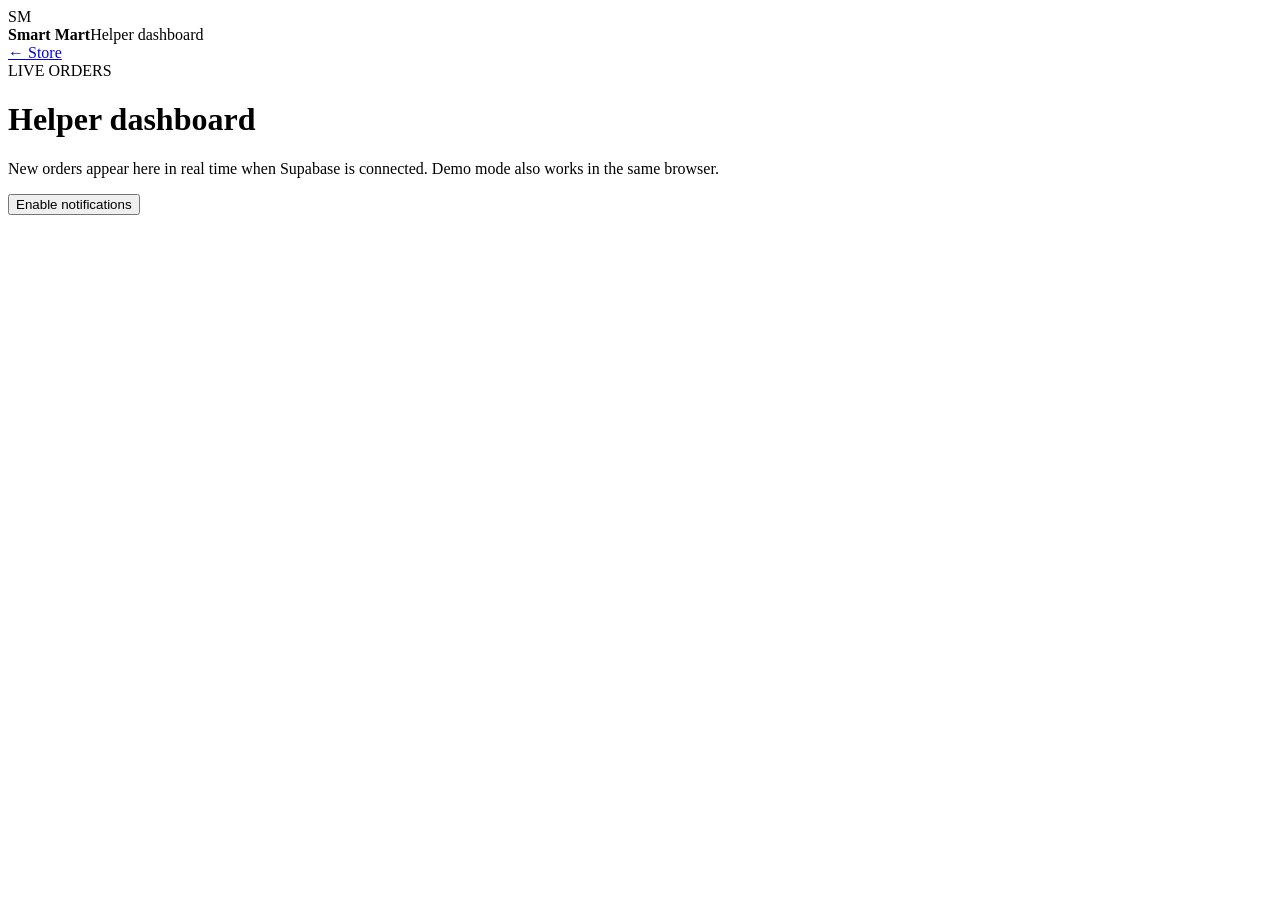
==== admin.html @ d074c64d "Add files via upload" ====
<!doctype html><html lang="en"><head><meta charset="utf-8"><meta name="viewport" content="width=device-width,initial-scale=1"><meta name="theme-color" content="#0f766e"><title>Smart Mart — Helper Dashboard</title><link rel="stylesheet" href="css/style.css"></head><body class="adminBody"><header class="topbar"><div class="brand"><div class="logo">SM</div><div><b>Smart Mart</b><span>Helper dashboard</span></div></div><a class="backLink" href="index.html">← Store</a></header><main class="admin"><div class="adminHead"><div><span class="pill">LIVE ORDERS</span><h1>Helper dashboard</h1><p class="muted">New orders appear here in real time when Supabase is connected. Demo mode also works in the same browser.</p></div><button class="primary" id="enableNotify">Enable notifications</button></div><div id="connection" class="connection"></div><div id="orders" class="orders"></div></main><script src="js/config.js"></script><script src="js/admin.js"></script></body></html>
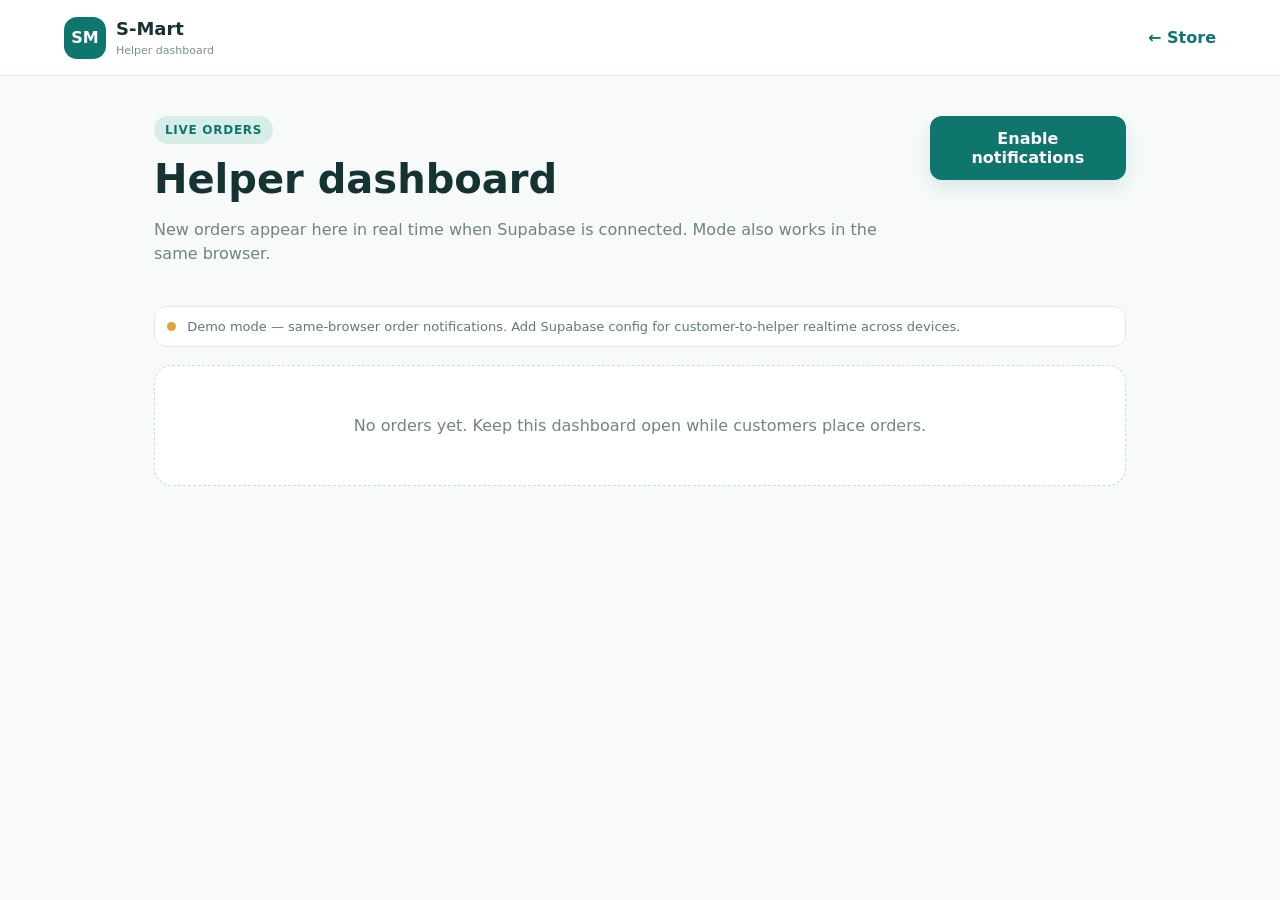
==== commit 7e072419: "Update admin.html" ====
--- a/admin.html
+++ b/admin.html
@@ -1 +1 @@
-<!doctype html><html lang="en"><head><meta charset="utf-8"><meta name="viewport" content="width=device-width,initial-scale=1"><meta name="theme-color" content="#0f766e"><title>Smart Mart — Helper Dashboard</title><link rel="stylesheet" href="css/style.css"></head><body class="adminBody"><header class="topbar"><div class="brand"><div class="logo">SM</div><div><b>Smart Mart</b><span>Helper dashboard</span></div></div><a class="backLink" href="index.html">← Store</a></header><main class="admin"><div class="adminHead"><div><span class="pill">LIVE ORDERS</span><h1>Helper dashboard</h1><p class="muted">New orders appear here in real time when Supabase is connected. Demo mode also works in the same browser.</p></div><button class="primary" id="enableNotify">Enable notifications</button></div><div id="connection" class="connection"></div><div id="orders" class="orders"></div></main><script src="js/config.js"></script><script src="js/admin.js"></script></body></html>
+<!doctype html><html lang="en"><head><meta charset="utf-8"><meta name="viewport" content="width=device-width,initial-scale=1"><meta name="theme-color" content="#0f766e"><title>S-Mart — Helper Dashboard</title><link rel="stylesheet" href="style.css"></head><body class="adminBody"><header class="topbar"><div class="brand"><div class="logo">SM</div><div><b>S-Mart</b><span>Helper dashboard</span></div></div><a class="backLink" href="index.html">← Store</a></header><main class="admin"><div class="adminHead"><div><span class="pill">LIVE ORDERS</span><h1>Helper dashboard</h1><p class="muted">New orders appear here in real time when Supabase is connected. Mode also works in the same browser.</p></div><button class="primary" id="enableNotify">Enable notifications</button></div><div id="connection" class="connection"></div><div id="orders" class="orders"></div></main><script src="config.js"></script><script src="admin.js"></script></body></html>
--- a/style.css
+++ b/style.css
@@ -0,0 +1 @@
+*{box-sizing:border-box}body{margin:0;font-family:Inter,system-ui,-apple-system,Segoe UI,Roboto,Arial,sans-serif;color:#153332;background:#f7faf9}button,input,select,textarea{font:inherit}button{cursor:pointer}.topbar{height:76px;background:#fff;border-bottom:1px solid #e3ece9;display:flex;align-items:center;gap:24px;padding:0 5%;position:sticky;top:0;z-index:30}.brand{display:flex;align-items:center;gap:10px;min-width:190px}.brand .logo{width:42px;height:42px;border-radius:13px;background:#0f766e;color:#fff;display:grid;place-items:center;font-weight:900}.brand b{display:block;font-size:18px}.brand span{font-size:11px;color:#78908d}.search{height:44px;display:flex;align-items:center;background:#f1f6f4;border-radius:14px;flex:1;max-width:700px}.search input{border:0;background:transparent;outline:0;width:100%;padding:0 14px}.search button{border:0;background:transparent;color:#78908d;font-size:22px;padding:0 12px}.cartBtn{border:0;background:#0f766e;color:#fff;border-radius:13px;padding:12px 16px;font-weight:800}.cartBtn span{background:#fff;color:#0f766e;border-radius:999px;padding:2px 7px;margin-left:5px}.hero{margin:24px 5%;border-radius:28px;background:linear-gradient(120deg,#dff7ef,#effaf5 55%,#fff);padding:48px 6%;display:flex;align-items:center;justify-content:space-between;overflow:hidden;min-height:330px}.hero h1{font-size:clamp(36px,5vw,64px);line-height:1.02;margin:14px 0}.hero h1 strong{color:#0f766e}.hero p{max-width:580px;color:#56716d;line-height:1.6}.pill{display:inline-block;background:#d7eee8;color:#0f766e;border-radius:999px;padding:7px 11px;font-size:12px;font-weight:800;letter-spacing:.06em}.primary{border:0;background:#0f766e;color:#fff;border-radius:12px;padding:13px 18px;font-weight:800;box-shadow:0 8px 18px #0f766e22}.heroArt{position:relative;width:300px;height:240px}.basket{position:absolute;left:70px;top:60px;font-size:125px;filter:drop-shadow(0 18px 20px #0f766e33)}.float{position:absolute;background:#fff;border-radius:20px;padding:15px;font-size:34px;box-shadow:0 12px 30px #16423b16}.f1{left:0;top:20px}.f2{right:15px;top:10px}.f3{right:0;bottom:20px}.layout{display:grid;grid-template-columns:230px 1fr;gap:28px;padding:10px 5% 50px}aside{position:sticky;top:100px;height:max-content}.sideTitle{font-weight:900;margin:12px 0}.cat{width:100%;border:0;background:transparent;display:flex;justify-content:space-between;padding:10px 12px;border-radius:10px;color:#58716e;text-align:left}.cat:hover,.cat.active{background:#e2f3ee;color:#0f766e;font-weight:800}.cat small{color:#93a6a3}.infoBox{margin-top:22px;background:#fff;border:1px solid #e3ece9;border-radius:16px;padding:16px;font-size:12px;color:#637a77;line-height:1.5}.toolbar{display:flex;justify-content:space-between;align-items:center;margin:8px 0 18px}.toolbar select{border:1px solid #dce8e5;border-radius:10px;padding:10px;background:#fff;color:#34514d}.toolbar #activeFilter{color:#0f766e}.grid{display:grid;grid-template-columns:repeat(auto-fill,minmax(190px,1fr));gap:16px}.card{background:#fff;border:1px solid #e5eeeb;border-radius:18px;overflow:hidden;transition:.2s;box-shadow:0 5px 18px #0b3d3710}.card:hover{transform:translateY(-3px);box-shadow:0 14px 28px #0b3d3718}.pic{aspect-ratio:1.2;background:#f4f8f7}.pic img{width:100%;height:100%;object-fit:cover}.cardBody{padding:13px}.productName{font-weight:750;line-height:1.35;height:43px;overflow:hidden;font-size:14px}.price{font-size:19px;font-weight:900;color:#0f766e;margin:9px 0}.add{width:100%;border:1px solid #b7d8d1;background:#eff9f6;color:#0f766e;border-radius:10px;padding:9px;font-weight:800}.add.added{background:#0f766e;color:#fff}.pagination{display:flex;gap:6px;justify-content:center;margin:28px 0}.page,.pagination span{border:1px solid #dbe8e4;background:#fff;border-radius:9px;min-width:38px;height:38px;display:grid;place-items:center}.page.active{background:#0f766e;color:#fff;border-color:#0f766e}.empty{text-align:center;background:#fff;border:1px dashed #cbded9;border-radius:18px;padding:50px;color:#708682}.hidden{display:none!important}.drawer{position:fixed;right:-440px;top:0;width:min(430px,100%);height:100%;background:#fff;z-index:50;box-shadow:-20px 0 50px #0b3d3730;transition:.25s;display:flex;flex-direction:column}.drawer.open{right:0}.drawerHead{display:flex;justify-content:space-between;align-items:center;padding:20px;border-bottom:1px solid #e6efed}.drawerHead button,.modalClose{border:0;background:#edf4f2;border-radius:9px;width:36px;height:36px;font-size:22px}.drawer #cartItems{padding:10px 20px;overflow:auto;flex:1}.cartRow{display:flex;justify-content:space-between;gap:12px;padding:15px 0;border-bottom:1px solid #edf2f1}.cartRow b{display:block;font-size:13px;line-height:1.35}.cartRow small{color:#79908c}.qty{display:flex;align-items:center;gap:9px}.qty button{border:1px solid #d6e5e1;background:#f4f8f7;border-radius:7px;width:30px;height:30px}.checkout{padding:18px 20px;border-top:1px solid #e6efed}.total{display:flex;justify-content:space-between;font-size:18px;margin-bottom:12px}.full{width:100%}.backdrop{position:fixed;inset:0;background:#06251f77;z-index:45}.modal{position:fixed;inset:0;background:#06251f66;display:grid;place-items:center;z-index:60;padding:18px}.modalCard{position:relative;width:min(520px,100%);background:#fff;border-radius:22px;padding:28px;box-shadow:0 25px 80px #0003}.modalClose{position:absolute;right:18px;top:18px}.modalCard h2{margin-top:0}.muted{color:#6e8581;line-height:1.5}.modalCard label{display:block;font-size:13px;font-weight:800;margin:12px 0}.modalCard input,.modalCard textarea,.modalCard select{display:block;width:100%;margin-top:6px;border:1px solid #d8e5e2;border-radius:10px;padding:11px;outline:none}.status{margin-top:12px;border-radius:12px;padding:12px;font-size:13px}.status.success{background:#e5f7ef;color:#0c6b50}.status.error{background:#fff0ef;color:#a53c32}.status.loading{background:#f0f5f4;color:#52706b}footer{padding:28px 5%;background:#123c38;color:#d5e6e2;display:flex;gap:22px;align-items:center;flex-wrap:wrap}footer b{color:#fff}footer span{font-size:12px;opacity:.8}footer a{margin-left:auto;color:#fff}.admin{padding:40px 5%;max-width:1100px;margin:auto}.adminHead{display:flex;justify-content:space-between;gap:20px;align-items:flex-start;margin-bottom:24px}.admin h1{font-size:40px;margin:12px 0 6px}.connection{background:#fff;border:1px solid #dfeae7;border-radius:12px;padding:12px;margin-bottom:18px;color:#607a76;font-size:13px}.dot{display:inline-block;width:9px;height:9px;border-radius:50%;background:#e0a23b;margin-right:7px}.dot.live{background:#1eae72}.order{background:#fff;border:1px solid #dfeae7;border-radius:18px;padding:18px;margin:14px 0}.order.new{border-left:5px solid #0f766e}.orderTop{display:flex;justify-content:space-between}.orderId{font-size:11px;font-weight:900;color:#0f766e}.order h3{margin:4px 0}.orderTop small{color:#7a8f8b}.badge{height:max-content;background:#e4f5ef;color:#0f766e;padding:6px 10px;border-radius:999px;font-size:11px;font-weight:900}.customer{display:flex;gap:16px;flex-wrap:wrap;background:#f5f9f8;padding:11px;border-radius:11px;margin:14px 0;font-size:13px}.orderItems>div{display:flex;justify-content:space-between;padding:7px 0;border-bottom:1px solid #edf2f1;font-size:13px}.orderBottom{display:flex;justify-content:space-between;align-items:center;margin-top:14px}.smallBtn{border:1px solid #bad8d1;background:#eff9f6;color:#0f766e;border-radius:9px;padding:8px 12px;font-weight:800}.backLink{margin-left:auto;color:#0f766e;text-decoration:none;font-weight:800}@media(max-width:850px){.topbar{padding:0 4%;gap:8px}.brand{min-width:auto}.brand span{display:none}.search{order:3;flex-basis:100%;max-width:none}.topbar{height:auto;padding-top:10px;padding-bottom:10px;flex-wrap:wrap}.cartBtn{margin-left:auto}.hero{margin:18px 4%;padding:30px 7%}.heroArt{display:none}.layout{grid-template-columns:1fr;padding:10px 4% 40px}aside{position:static}.infoBox{display:none}#categories{display:flex;gap:6px;overflow:auto;padding-bottom:5px}.cat{width:auto;white-space:nowrap;background:#fff;border:1px solid #e1ece9}.adminHead{flex-direction:column}.admin{padding:28px 4%}}
